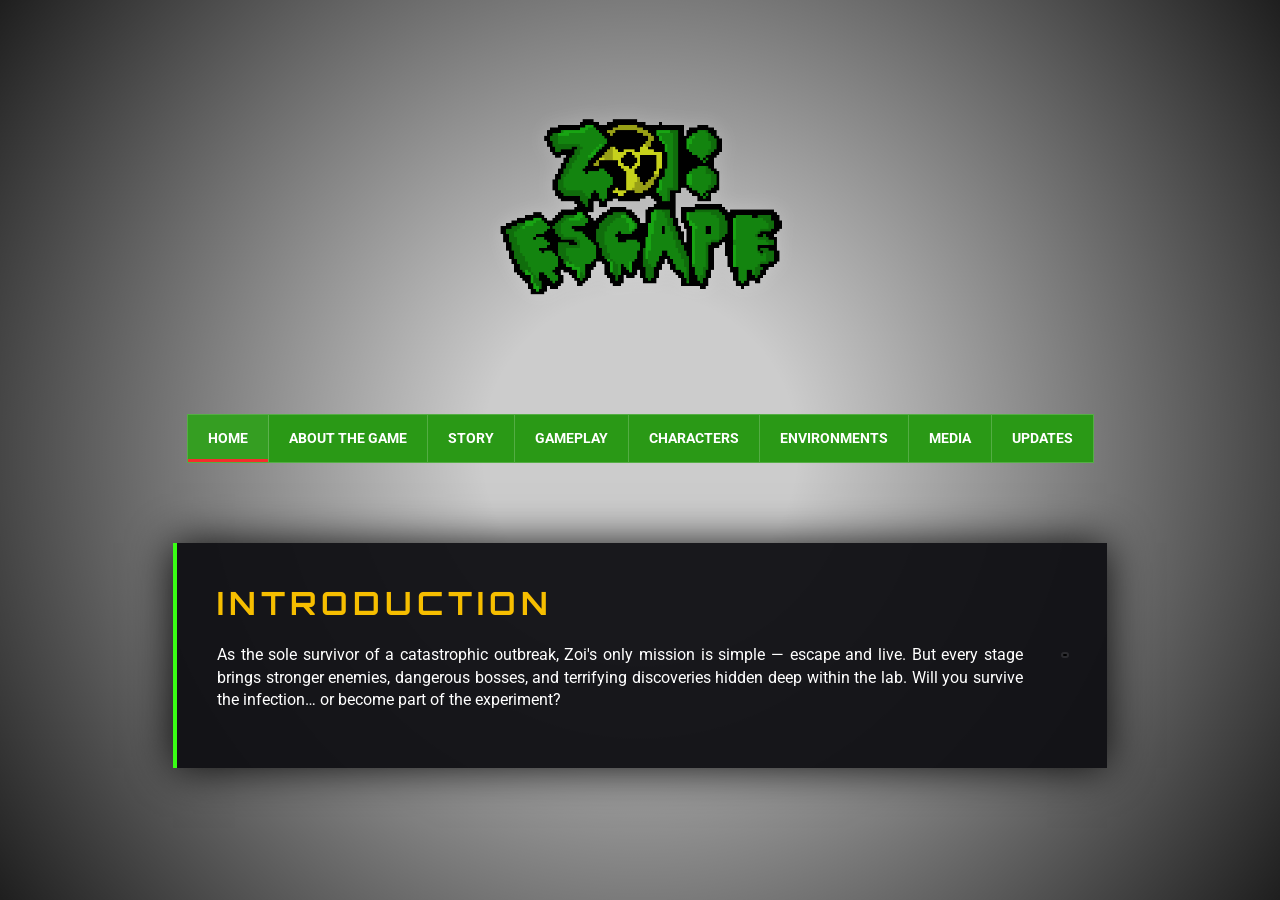
==== index.html @ 541280ee "pu" ====
<!DOCTYPE html>
<html lang="en">
<head>
    <meta charset="utf-8" />
    <meta name="viewport" content="width=device-width, initial-scale=1.0">
    <title>Zoi Escape</title>
    <link rel="stylesheet" href="assets/css/Home.css">
    <link href="https://fonts.googleapis.com/css2?family=Orbitron:wght@400;700&family=Roboto:wght@400;700&display=swap" rel="stylesheet">
</head>
<body>

    <div class="div0">
        <img src="assets/images/title.png" alt="Zoi Escape Title">
    </div>

    <nav class="nav-container">
        <div class="nav-menu">
            <a href="index.html" class="nav-button active">Home</a>
            <a href="about.html" class="nav-button">About the game</a>
            <a href="story.html" class="nav-button">Story</a>
            <a href="gameplay.html" class="nav-button">Gameplay</a>
            <a href="characters.html" class="nav-button">Characters</a>
            <a href="environments.html" class="nav-button">Environments</a>
            <a href="media.html" class="nav-button">Media</a>
            <a href="updates.html" class="nav-button">Updates</a>
        </div>
    </nav>

    <div class="content-wrapper">
        <div class="text">
            <h1>Introduction</h1>
            <p>
                As the sole survivor of a catastrophic outbreak, 
                Zoi's only mission is simple — escape and live. 
                But every stage brings stronger enemies, 
                dangerous bosses, and terrifying discoveries 
                hidden deep within the lab. 
                Will you survive the infection… or become part 
                of the experiment?
            </p>
        </div>

        <div class="video-section">
            <video controls autoplay loop muted playsinline>
                <source src="assets/images/teaser_game_1.mp4" type="video/mp4" />
                Your browser does not support the video tag.
            </video>
        </div>
    </div>

</body>
</html>
---- assets/css/Home.css ----
body {
    background-image: radial-gradient(circle, rgba(0,0,0,0) 20%, rgba(0,0,0,0.85) 100%), 
                      linear-gradient(rgba(0, 0, 0, 0.2), rgba(0, 0, 0, 0.2)), url('assets/images/BG.gif');
    background-size: cover, cover, 100% 100%;
    background-repeat: no-repeat;
    background-attachment: fixed;
    
    margin: 0;
    padding: 0;
    min-height: 100vh;
    display: flex;
    flex-direction: column;
    align-items: center;
}

.div0 {
    width: 100%;
    text-align: center;
    padding-top: 40px;
    margin-bottom: 20px;
}

.div0 img {
    max-width: 350px;
    height: auto;
    filter: drop-shadow(0 0 10px rgba(255, 255, 255, 0.2));
}

.nav-container {
    width: 100%;
    display: flex;
    justify-content: center;
    margin-bottom: 20px;
}

.nav-menu {
    display: flex;
    flex-direction: row;
    background: #2a9916;
    border: 1px solid rgba(255, 255, 255, 0.2);
    padding: 0;
    overflow: hidden;
}

.nav-button {
    text-decoration: none;
    color: white;
    font-family: 'Roboto', 'Open Sans', sans-serif;
    font-size: 0.9rem;
    font-weight: bold;
    padding: 15px 20px;
    border-right: 1px solid rgba(255, 255, 255, 0.2);
    transition: all 0.3s ease;
    text-transform: uppercase;
    white-space: nowrap;
    display: inline-block;
}

.nav-button:last-child { 
    border-right: none; 
}

.nav-button:hover { 
    background: rgba(255, 255, 255, 0.1); 
    color: #ffbe30; 
}

.nav-button.active {
    background: rgba(255, 255, 255, 0.05);
    box-shadow: inset 0 -3px 0 rgb(245, 44, 44);
}

.content-wrapper {
    background-color: rgba(15, 15, 20, 0.95);
    width: 85%;
    max-width: 850px;
    padding: 40px;
    border-left: 4px solid #39FF14; 
    box-shadow: 0px 0px 40px rgba(0, 0, 0, 0.9);
    margin: 60px 20px;
    display: flex;
    flex-direction: row;
    align-items: center;
    justify-content: center;
    gap: 40px;
}

h1, h2 {
    font-family: 'Orbitron', sans-serif; 
    color: #F6BE00; 
    text-transform: uppercase;
    letter-spacing: 5px;
    margin-top: 0;
}

p {
    flex: 1;
    color: white;
    font-family: 'Roboto', 'Open Sans', sans-serif;
    line-height: 1.4;
    text-align: justify;
}

.video-section {
    flex: 1;
    display: flex;
    justify-content: center;
}

video {
    width: 100%;
    max-width: 500px;
    height: auto;
    border: 2px solid rgba(255, 255, 255, 0.1);
    border-radius: 4px;
}
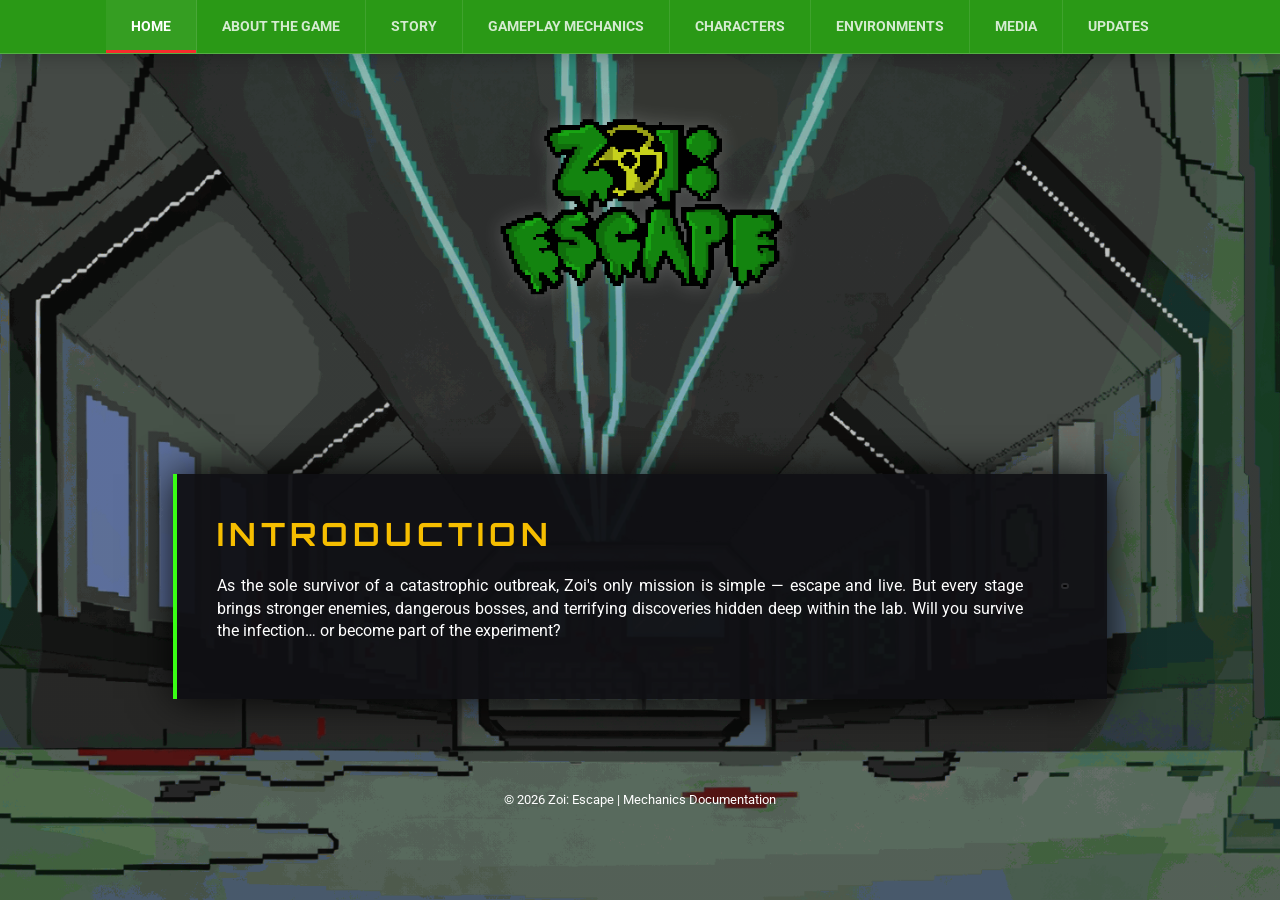
==== commit d87af0dc: "latest" ====
--- a/index.html
+++ b/index.html
@@ -3,7 +3,8 @@
 <head>
     <meta charset="utf-8" />
     <meta name="viewport" content="width=device-width, initial-scale=1.0">
-    <title>Zoi Escape</title>
+    <title>Zoi:Escape</title>
+    <link rel="icon" type="image/x-icon" href="assets/images/title.png">
     <link rel="stylesheet" href="assets/css/Home.css">
     <link href="https://fonts.googleapis.com/css2?family=Orbitron:wght@400;700&family=Roboto:wght@400;700&display=swap" rel="stylesheet">
 </head>
@@ -18,7 +19,7 @@
             <a href="index.html" class="nav-button active">Home</a>
             <a href="about.html" class="nav-button">About the game</a>
             <a href="story.html" class="nav-button">Story</a>
-            <a href="gameplay.html" class="nav-button">Gameplay</a>
+            <a href="gameplaymechanics.html" class="nav-button">Gameplay Mechanics</a>
             <a href="characters.html" class="nav-button">Characters</a>
             <a href="environments.html" class="nav-button">Environments</a>
             <a href="media.html" class="nav-button">Media</a>
@@ -48,5 +49,9 @@
         </div>
     </div>
 
+     <footer class="footer-simple" style="text-align: center; padding: 20px; color: rgba(255,255,255,0.3); font-size: 0.8rem;">
+        <p>&copy; 2026 Zoi: Escape | Mechanics Documentation</p>
+    </footer>
+
 </body>
 </html>
--- a/assets/css/Home.css
+++ b/assets/css/Home.css
@@ -1,16 +1,17 @@
 body {
-    background-image: radial-gradient(circle, rgba(0,0,0,0) 20%, rgba(0,0,0,0.85) 100%), 
-                      linear-gradient(rgba(0, 0, 0, 0.2), rgba(0, 0, 0, 0.2)), url('assets/images/BG.gif');
-    background-size: cover, cover, 100% 100%;
-    background-repeat: no-repeat;
-    background-attachment: fixed;
-    
     margin: 0;
     padding: 0;
     min-height: 100vh;
     display: flex;
     flex-direction: column;
     align-items: center;
+    
+    /* Heto yung fix sa path */
+    background: linear-gradient(rgba(0, 0, 0, 0.2), rgba(0, 0, 0, 0.2)), url("../images/BG.gif");
+    background-size: cover;
+    background-position: center;
+    background-repeat: no-repeat;
+    background-attachment: fixed;
 }
 
 .div0 {
@@ -25,48 +26,69 @@
     height: auto;
     filter: drop-shadow(0 0 10px rgba(255, 255, 255, 0.2));
 }
+/* Para sa smooth na pag-scroll pag clinick ang links */
+html {
+    scroll-behavior: smooth;
+}
 
 .nav-container {
     width: 100%;
     display: flex;
     justify-content: center;
-    margin-bottom: 20px;
+    position: fixed;
+    top: 0;
+    left: 0;
+    z-index: 1000;
+    background: #2a9916; 
+    border-bottom: 1px solid rgba(255, 255, 255, 0.2);
+    box-shadow: 0 4px 15px rgba(0,0,0,0.2);
 }
-
 .nav-menu {
     display: flex;
     flex-direction: row;
-    background: #2a9916;
-    border: 1px solid rgba(255, 255, 255, 0.2);
+    background: transparent;
     padding: 0;
-    overflow: hidden;
+    list-style: none; 
+}
+.nav-button {
+    text-decoration: none;
+    color: rgba(255, 255, 255, 0.8);
+    font-family: 'Roboto', sans-serif;
+    font-size: 0.9rem;
+    font-weight: bold;
+    padding: 18px 25px; 
+    border-right: 1px solid rgba(255, 255, 255, 0.1);
+    text-transform: uppercase;
+    display: inline-block;
+    position: relative; 
+    
+    transition: color 0.3s ease, background-color 0.4s cubic-bezier(0.4, 0, 0.2, 1);
 }
 
-.nav-button {
-    text-decoration: none;
-    color: white;
-    font-family: 'Roboto', 'Open Sans', sans-serif;
-    font-size: 0.9rem;
-    font-weight: bold;
-    padding: 15px 20px;
-    border-right: 1px solid rgba(255, 255, 255, 0.2);
-    transition: all 0.3s ease;
-    text-transform: uppercase;
-    white-space: nowrap;
-    display: inline-block;
+.nav-button:last-child {
+    border-right: none;
+}
+.nav-button:hover {
+    background: rgba(255, 255, 255, 0.1);
+    color: #ffbe30;
+}
+.nav-button::after {
+    content: '';
+    position: absolute;
+    bottom: 0;
+    left: 0;
+    width: 0;
+    height: 3px;
+    background: #ffbe30;
+    transition: width 0.3s cubic-bezier(0.4, 0, 0.2, 1);
 }
 
-.nav-button:last-child { 
-    border-right: none; 
+.nav-button:hover::after {
+    width: 100%;
 }
-
-.nav-button:hover { 
-    background: rgba(255, 255, 255, 0.1); 
-    color: #ffbe30; 
-}
-
 .nav-button.active {
     background: rgba(255, 255, 255, 0.05);
+    color: #ffffff;
     box-shadow: inset 0 -3px 0 rgb(245, 44, 44);
 }
 
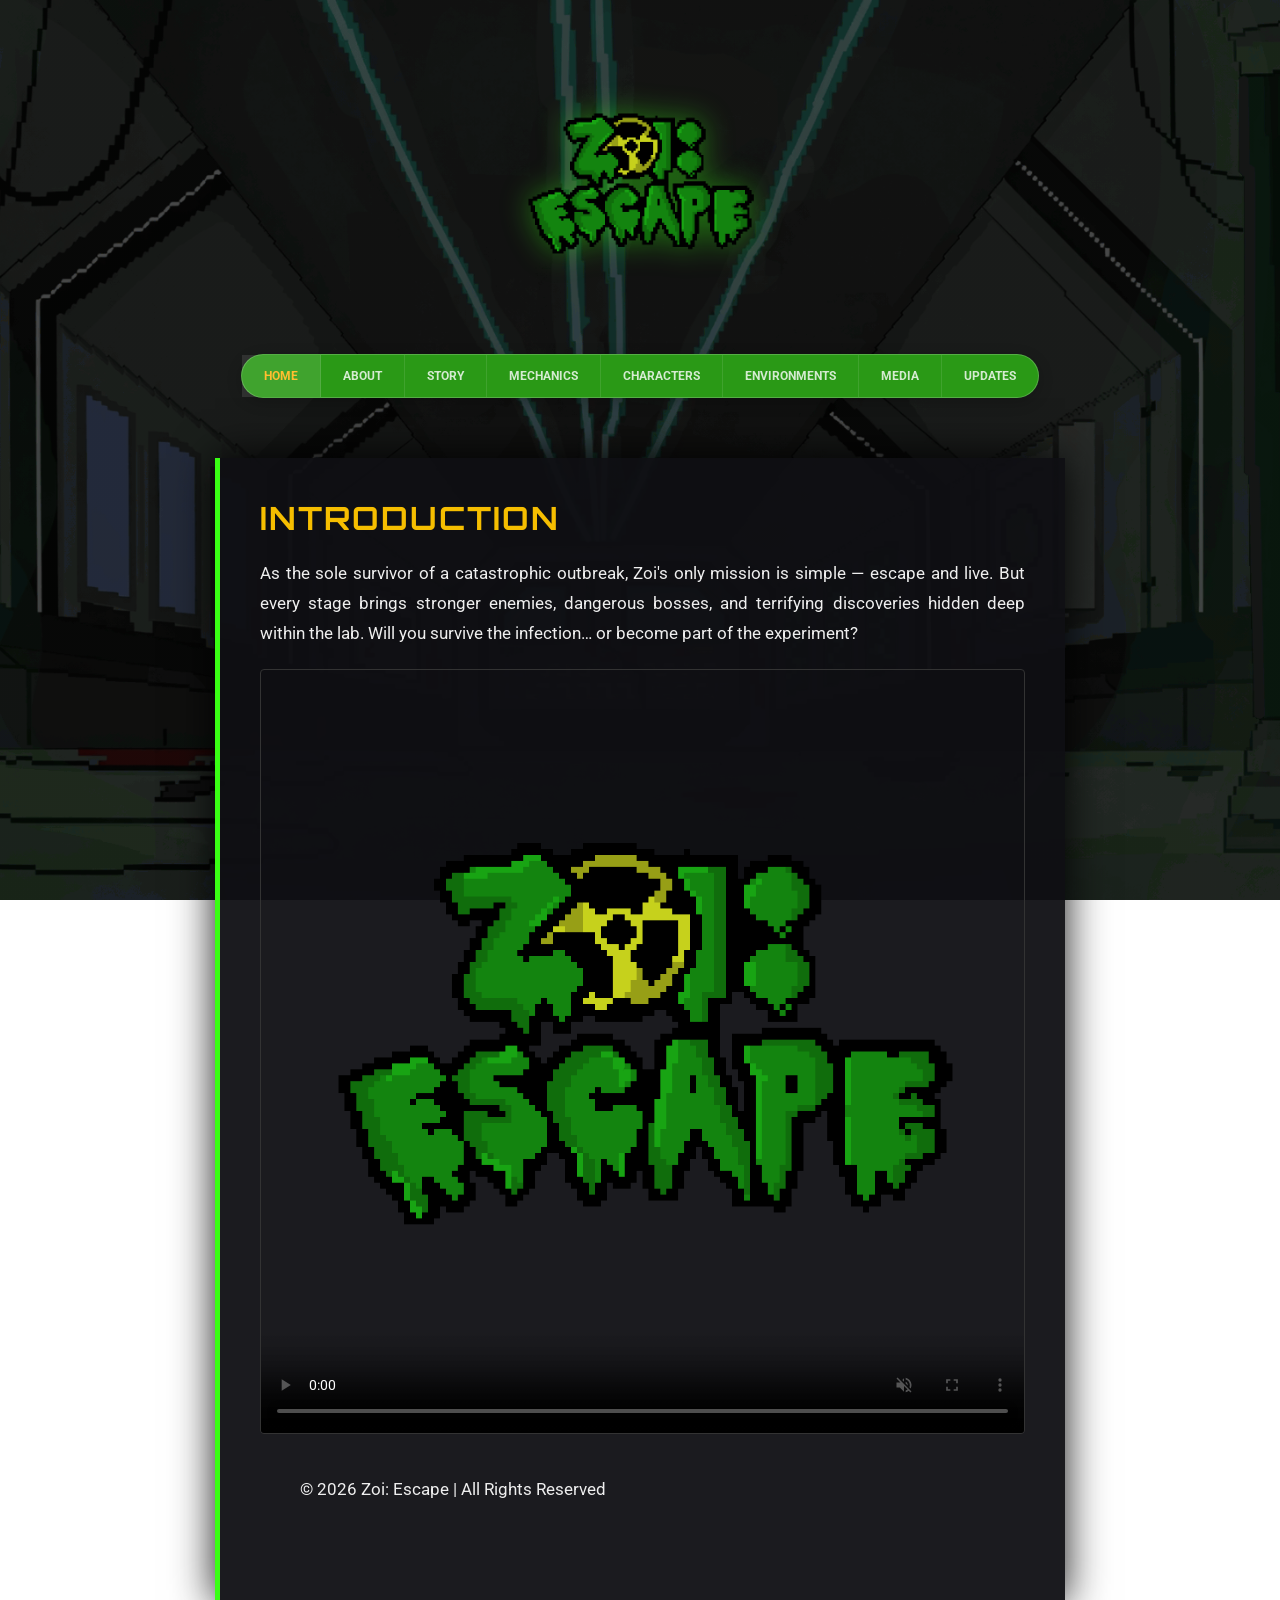
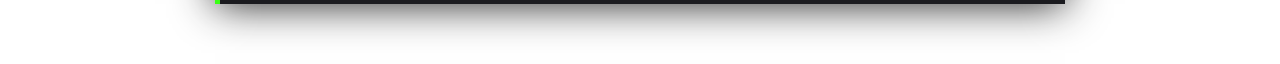
==== commit 36beacc8: "di pa deployed" ====
--- a/index.html
+++ b/index.html
@@ -14,12 +14,12 @@
         <img src="assets/images/title.png" alt="Zoi Escape Title">
     </div>
 
-    <nav class="nav-container">
+    <nav class="nav-container" id="navbar">
         <div class="nav-menu">
             <a href="index.html" class="nav-button active">Home</a>
-            <a href="about.html" class="nav-button">About the game</a>
+            <a href="about.html" class="nav-button">About</a>
             <a href="story.html" class="nav-button">Story</a>
-            <a href="gameplaymechanics.html" class="nav-button">Gameplay Mechanics</a>
+            <a href="gameplaymechanics.html" class="nav-button">Mechanics</a>
             <a href="characters.html" class="nav-button">Characters</a>
             <a href="environments.html" class="nav-button">Environments</a>
             <a href="media.html" class="nav-button">Media</a>
@@ -39,19 +39,20 @@
                 Will you survive the infection… or become part 
                 of the experiment?
             </p>
-        </div>
+
 
         <div class="video-section">
-            <video controls autoplay loop muted playsinline>
+            <video controls autoplay loop muted playsinline poster="assets/images/title.png">
                 <source src="assets/images/teaser_game_1.mp4" type="video/mp4" />
+                <source src="https://raw.githubusercontent.com/mthwXXVI/ZoiEscapeWeb/main/assets/images/teaser_game_1.mp4" type="video/mp4" />
                 Your browser does not support the video tag.
             </video>
         </div>
-    </div>
 
-     <footer class="footer-simple" style="text-align: center; padding: 20px; color: rgba(255,255,255,0.3); font-size: 0.8rem;">
-        <p>&copy; 2026 Zoi: Escape | Mechanics Documentation</p>
+    <footer style="text-align: center; padding: 40px; color: rgba(255,255,255,0.2); font-size: 0.7rem;">
+        <p>&copy; 2026 Zoi: Escape | All Rights Reserved</p>
     </footer>
 
+    <script src="assets/js/navbar.js"></script>
 </body>
 </html>
--- a/assets/css/Home.css
+++ b/assets/css/Home.css
@@ -1,77 +1,96 @@
-body {
+* {
     margin: 0;
     padding: 0;
+    box-sizing: border-box;
+}
+
+html {
+    scroll-behavior: smooth;
+}
+
+body {
+    width: 100%;
     min-height: 100vh;
-    display: flex;
-    flex-direction: column;
-    align-items: center;
-    
-    /* Heto yung fix sa path */
-    background: linear-gradient(rgba(0, 0, 0, 0.2), rgba(0, 0, 0, 0.2)), url("../images/BG.gif");
+    background: linear-gradient(rgba(0, 0, 0, 0.7), rgba(0, 0, 0, 0.7)), url("../images/BG.gif");
     background-size: cover;
     background-position: center;
     background-repeat: no-repeat;
     background-attachment: fixed;
+    font-family: 'Roboto', 'Open Sans', sans-serif;
+    color: #e0e0e0;
+    overflow-x: hidden;
 }
 
 .div0 {
     width: 100%;
     text-align: center;
-    padding-top: 40px;
-    margin-bottom: 20px;
+    padding: 50px 0 20px 0;
 }
 
 .div0 img {
-    max-width: 350px;
+    width: 100%;
+    max-width: 280px;
     height: auto;
-    filter: drop-shadow(0 0 10px rgba(255, 255, 255, 0.2));
-}
-/* Para sa smooth na pag-scroll pag clinick ang links */
-html {
-    scroll-behavior: smooth;
+    filter: drop-shadow(0 0 15px rgba(57, 255, 20, 0.4));
 }
 
 .nav-container {
-    width: 100%;
+    width: fit-content;
+    margin: 0 auto;
+    background: #2a9916;
+    border: 1px solid rgba(255, 255, 255, 0.2);
+    border-radius: 50px;
     display: flex;
     justify-content: center;
+    position: relative;
+    z-index: 1000;
+    transition: all 0.4s cubic-bezier(0.4, 0, 0.2, 1);
+    box-shadow: 0 4px 15px rgba(0,0,0,0.2);
+    animation: slideDownNav 0.8s ease-out forwards;
+}
+
+.nav-container.sticky {
     position: fixed;
     top: 0;
     left: 0;
-    z-index: 1000;
-    background: #2a9916; 
-    border-bottom: 1px solid rgba(255, 255, 255, 0.2);
-    box-shadow: 0 4px 15px rgba(0,0,0,0.2);
-}
+    width: 100%;
+    max-width: 100%;
+    border-radius: 0;
+    border: none;
+    border-bottom: 2px solid #39FF14;
+    background: #2a9916;
+    box-shadow: 0 10px 30px rgba(0, 0, 0, 0.8);
+}
+
 .nav-menu {
     display: flex;
-    flex-direction: row;
-    background: transparent;
+    list-style: none;
+    margin: 0;
     padding: 0;
-    list-style: none; 
-}
+}
+
 .nav-button {
     text-decoration: none;
     color: rgba(255, 255, 255, 0.8);
-    font-family: 'Roboto', sans-serif;
-    font-size: 0.9rem;
+    font-size: 0.75rem;
+    padding: 14px 22px;
+    text-transform: uppercase;
     font-weight: bold;
-    padding: 18px 25px; 
+    display: inline-block;
+    position: relative;
     border-right: 1px solid rgba(255, 255, 255, 0.1);
-    text-transform: uppercase;
-    display: inline-block;
-    position: relative; 
-    
     transition: color 0.3s ease, background-color 0.4s cubic-bezier(0.4, 0, 0.2, 1);
 }
 
 .nav-button:last-child {
     border-right: none;
 }
-.nav-button:hover {
+
+.nav-button:hover, .nav-button.active {
     background: rgba(255, 255, 255, 0.1);
     color: #ffbe30;
 }
+
 .nav-button::after {
     content: '';
     position: absolute;
@@ -86,53 +105,97 @@
 .nav-button:hover::after {
     width: 100%;
 }
-.nav-button.active {
-    background: rgba(255, 255, 255, 0.05);
-    color: #ffffff;
-    box-shadow: inset 0 -3px 0 rgb(245, 44, 44);
+
+.sticky .nav-button {
+    padding: 18px 25px;
+    font-size: 0.85rem;
 }
 
 .content-wrapper {
     background-color: rgba(15, 15, 20, 0.95);
-    width: 85%;
+    width: 70%;
     max-width: 850px;
+    margin: 60px auto;
     padding: 40px;
-    border-left: 4px solid #39FF14; 
-    box-shadow: 0px 0px 40px rgba(0, 0, 0, 0.9);
-    margin: 60px 20px;
+    border-left: 5px solid #39FF14;
     display: flex;
     flex-direction: row;
+    gap: 40px;
     align-items: center;
-    justify-content: center;
-    gap: 40px;
-}
-
-h1, h2 {
+    box-shadow: 0 0 40px rgba(0, 0, 0, 0.9);
+    animation: fadeInPage 1.2s ease-out forwards;
+}
+
+.text { flex: 1.2; }
+
+h1 { 
     font-family: 'Orbitron', sans-serif; 
     color: #F6BE00; 
+    font-size: 2rem; 
+    margin-bottom: 20px; 
+    letter-spacing: 2px;
     text-transform: uppercase;
-    letter-spacing: 5px;
-    margin-top: 0;
-}
-
-p {
-    flex: 1;
-    color: white;
-    font-family: 'Roboto', 'Open Sans', sans-serif;
-    line-height: 1.4;
-    text-align: justify;
+}
+
+p { 
+    line-height: 1.8; 
+    font-size: 1.05rem; 
+    text-align: justify; 
+    color: #eee; 
+    margin-bottom: 20px;
 }
 
 .video-section {
-    flex: 1;
-    display: flex;
-    justify-content: center;
+    flex: 1; 
+    display: flex; 
+    justify-content: center; 
 }
 
 video {
-    width: 100%;
-    max-width: 500px;
-    height: auto;
-    border: 2px solid rgba(255, 255, 255, 0.1);
-    border-radius: 4px;
+    width: 100%; 
+    border-radius: 4px; 
+    border: 1px solid #333; 
+}
+
+@keyframes fadeInPage {
+    from { 
+        opacity: 0; 
+        transform: translateY(30px); 
+    }
+    to { 
+        opacity: 1; 
+        transform: translateY(0); 
+    }
+}
+
+@keyframes slideDownNav {
+    from {
+        transform: translateY(-100%);
+    }
+    to {
+        transform: translateY(0);
+    }
+}
+
+@media (max-width: 850px) {
+    .content-wrapper { 
+        flex-direction: column; 
+        text-align: center; 
+        width: 95%; 
+        padding: 30px; 
+    }
+    
+    .nav-container { 
+        width: 95%; 
+        border-radius: 10px; 
+    }
+    
+    .nav-button { 
+        font-size: 0.65rem; 
+        padding: 10px; 
+    }
+    
+    .nav-button::after {
+        display: none;
+    }
 }
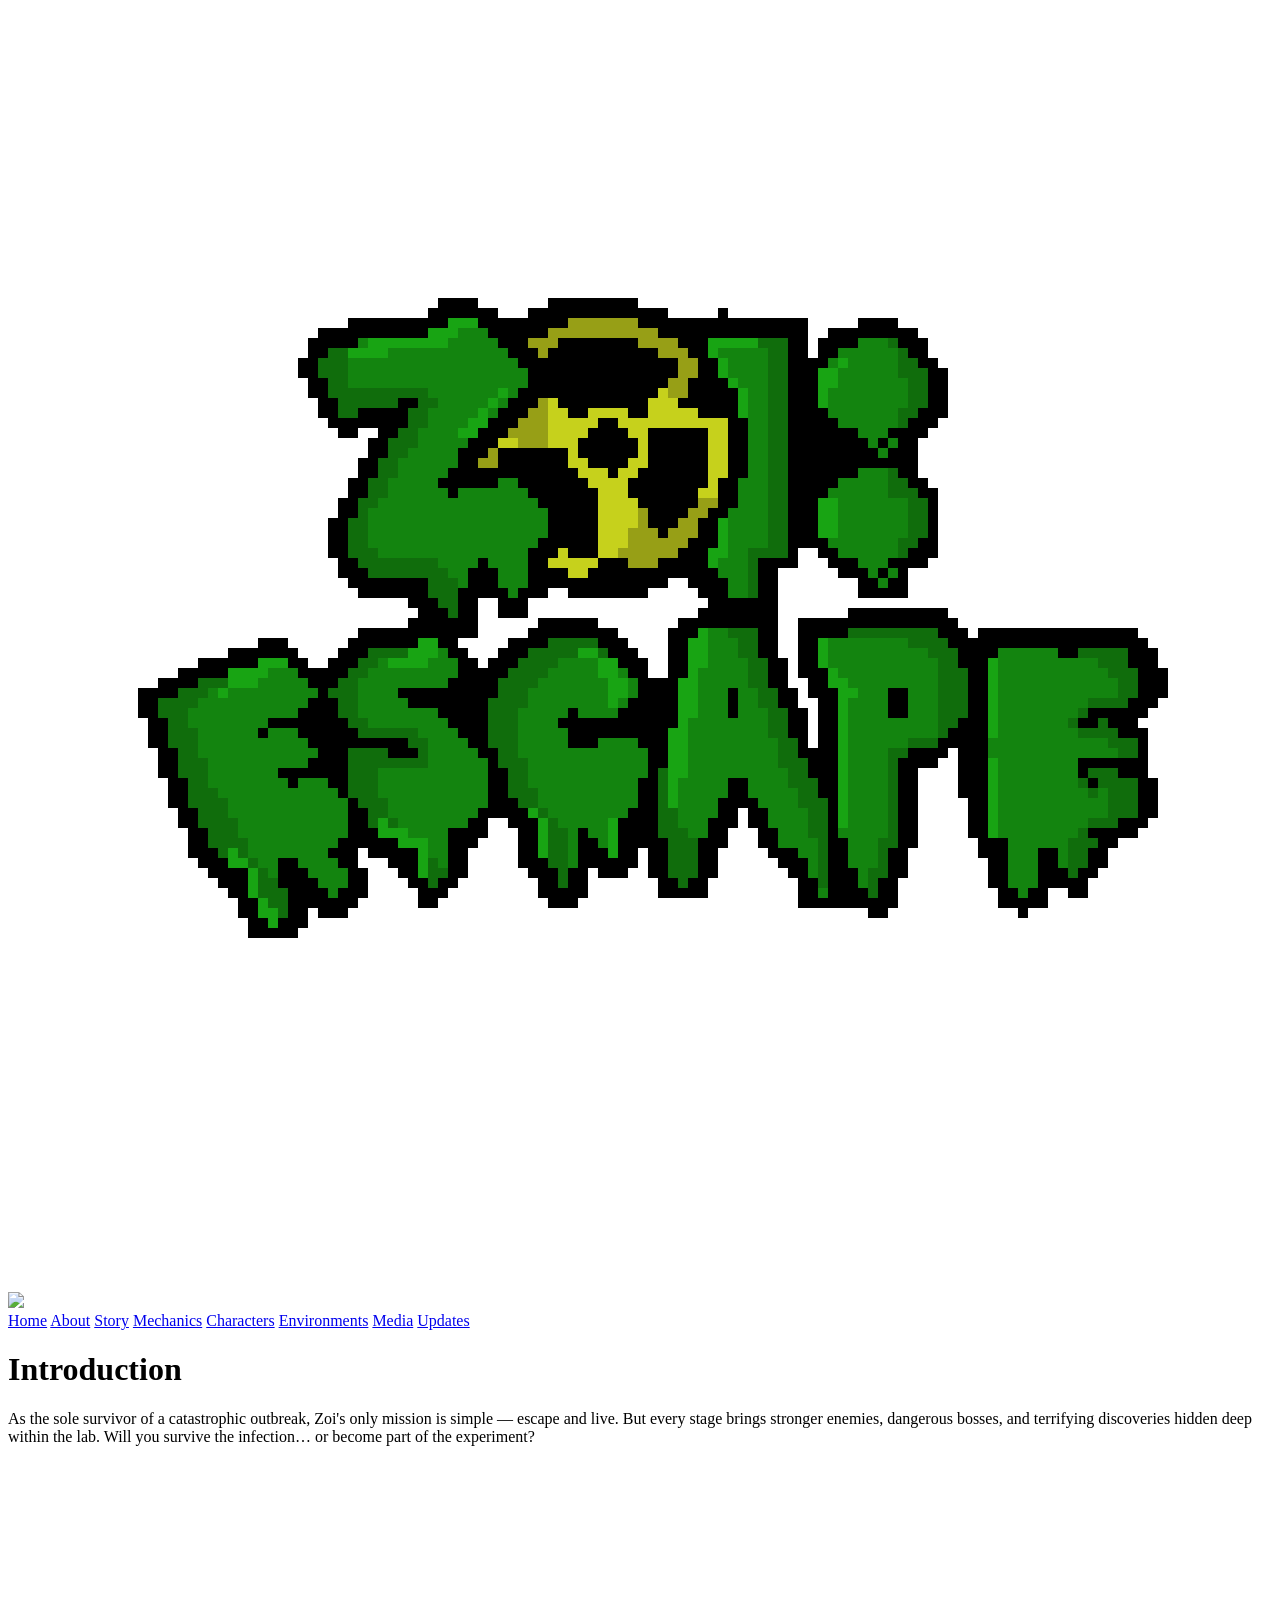
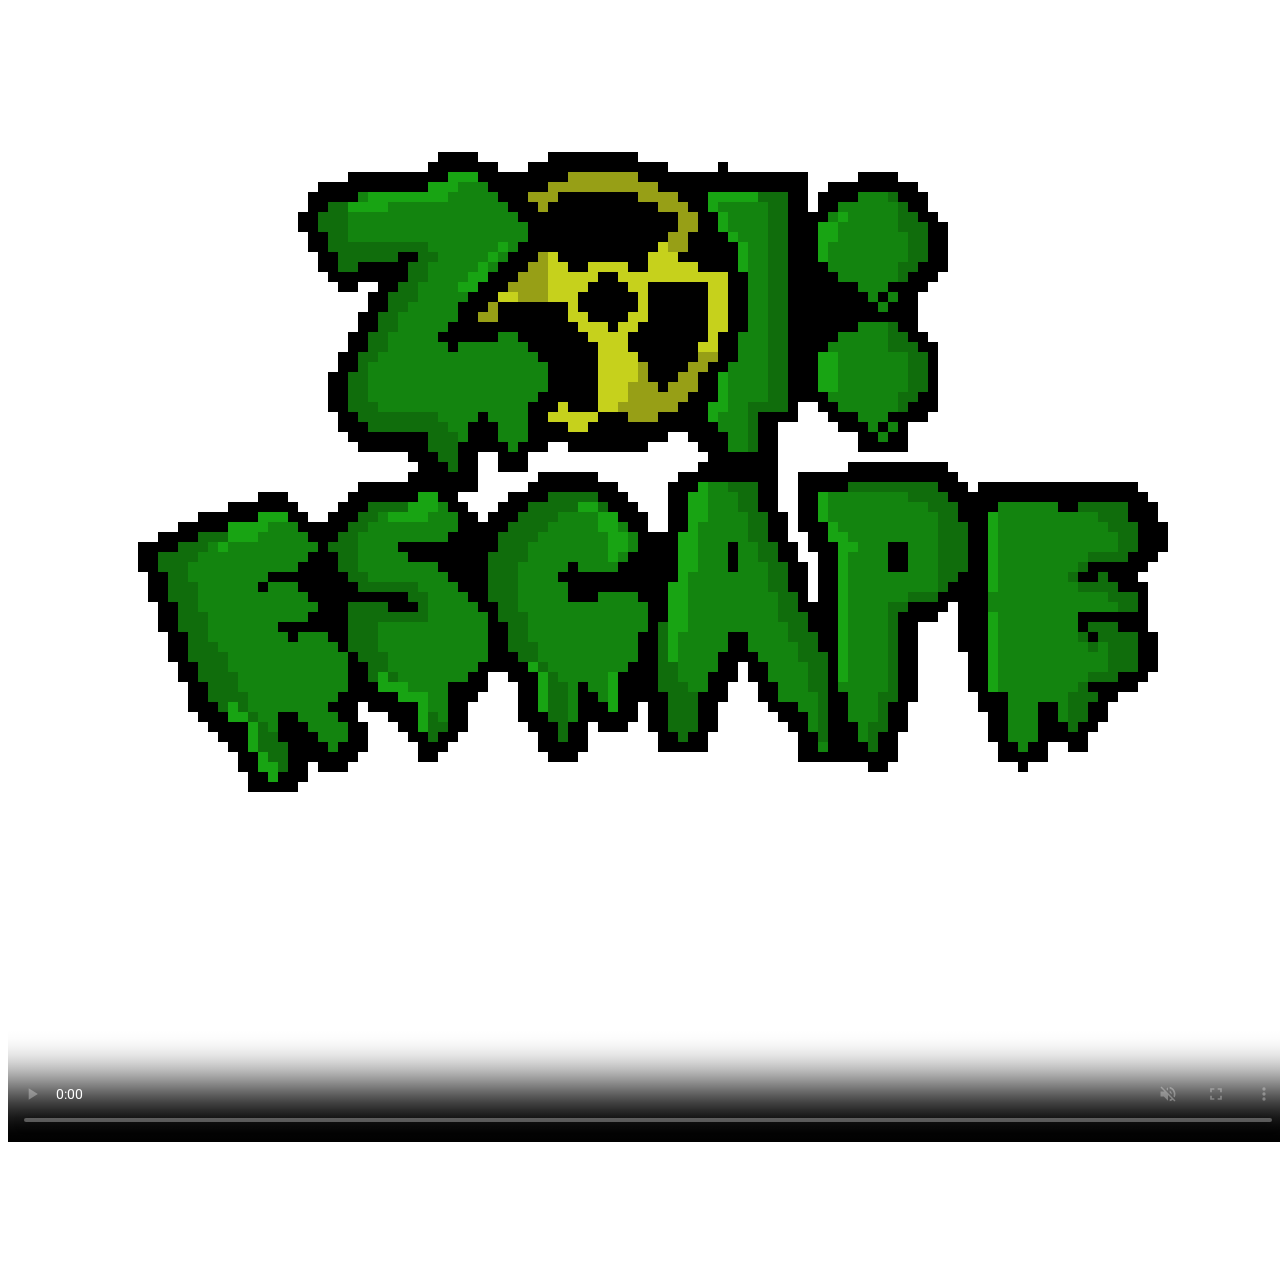
==== commit e15dc260: "for_deployment" ====
--- a/index.html
+++ b/index.html
@@ -5,13 +5,16 @@
     <meta name="viewport" content="width=device-width, initial-scale=1.0">
     <title>Zoi:Escape</title>
     <link rel="icon" type="image/x-icon" href="assets/images/title.png">
-    <link rel="stylesheet" href="assets/css/Home.css">
+    <link rel="icon" type="image/x-icon" href="https://raw.githubusercontent.com/mthwXXVI/ZoiEscapeWeb/For_JM/assets/images/title.png">
+    <link rel="stylesheet" href="assets/css/home.css">
+    <link rel="stylesheet" href="https://raw.githubusercontent.com/mthwXXVI/ZoiEscapeWeb/For_JM/assets/css/home.css">
     <link href="https://fonts.googleapis.com/css2?family=Orbitron:wght@400;700&family=Roboto:wght@400;700&display=swap" rel="stylesheet">
 </head>
 <body>
 
     <div class="div0">
         <img src="assets/images/title.png" alt="Zoi Escape Title">
+        <img src="https://raw.githubusercontent.com/mthwXXVI/ZoiEscapeWeb/For_JM/assets/images/title.png" type="image" />
     </div>
 
     <nav class="nav-container" id="navbar">
@@ -44,7 +47,7 @@
         <div class="video-section">
             <video controls autoplay loop muted playsinline poster="assets/images/title.png">
                 <source src="assets/images/teaser_game_1.mp4" type="video/mp4" />
-                <source src="https://raw.githubusercontent.com/mthwXXVI/ZoiEscapeWeb/main/assets/images/teaser_game_1.mp4" type="video/mp4" />
+                <source src="https://raw.githubusercontent.com/mthwXXVI/ZoiEscapeWeb/For_JM/assets/images/teaser_game_1.mp4" type="video/mp4" />
                 Your browser does not support the video tag.
             </video>
         </div>
@@ -54,5 +57,6 @@
     </footer>
 
     <script src="assets/js/navbar.js"></script>
+    <script src="https://raw.githubusercontent.com/mthwXXVI/ZoiEscapeWeb/main/For_JM/assets/js/navbar.js"></script>
 </body>
 </html>
